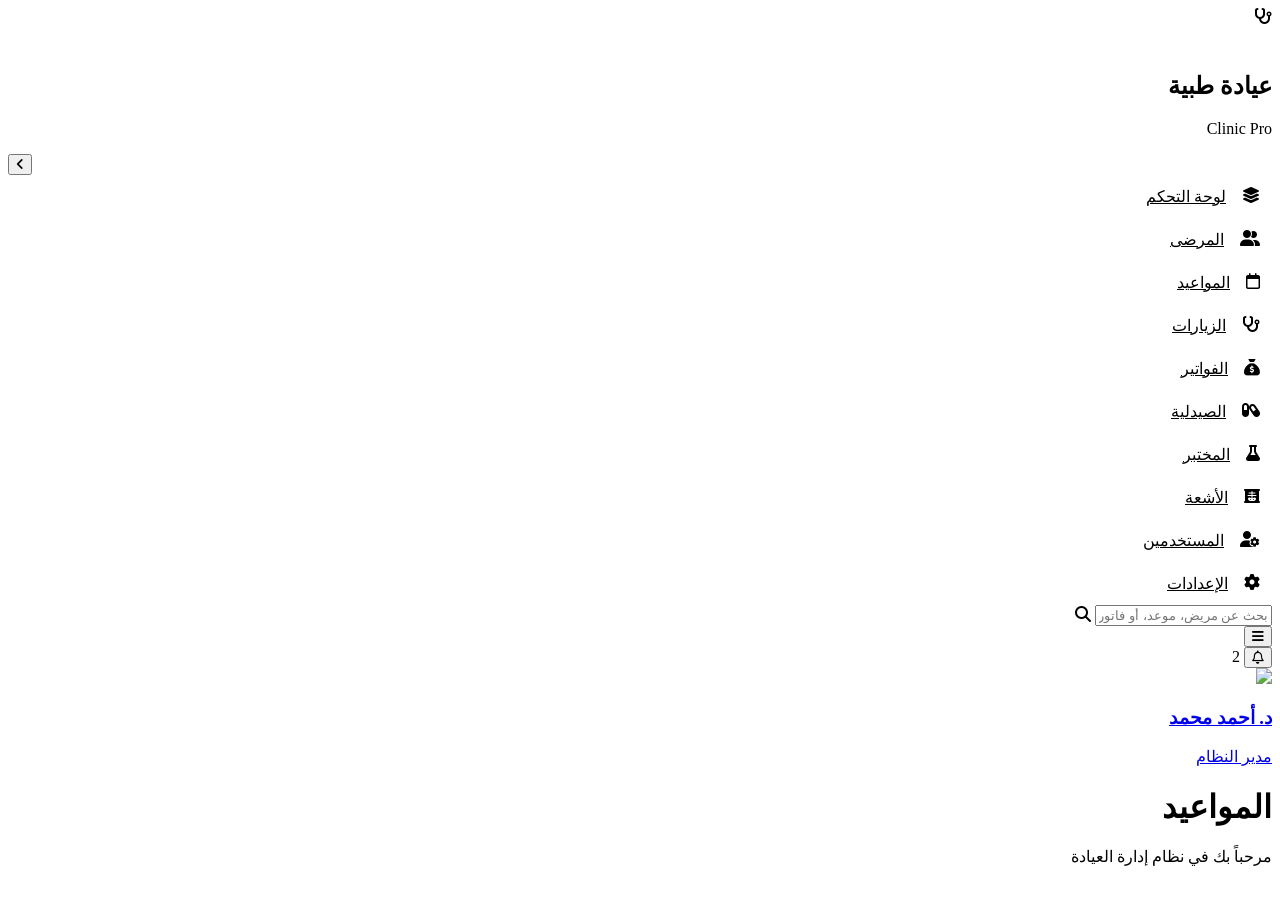
==== views/appointments.html @ b0c6eb46 "اضافة القائمة الجانبية والمنيو والقائمة العولية لجميع الصفحات" ====
<!doctype html>
<html lang="ar" dir="rtl">
  <head>
    <meta charset="UTF-8" />
    <meta name="viewport" content="width=device-width, initial-scale=1.0" />
    <title>عيادة طبية - المواعيد</title>
    <script src="https://cdn.tailwindcss.com"></script>
    <!-- Font Awesome CDN -->
    <link
      rel="stylesheet"
      href="https://cdnjs.cloudflare.com/ajax/libs/font-awesome/6.5.1/css/all.min.css"
    />
    <link rel="stylesheet" href="../public/css/style_join.css" />
  </head>

  <body class="bg-[#F5F7FB] text-[#0F172A]">
    <!-- القائمة الجانبية -->
    <!-- Sidebar -->
    <aside
      id="sidebar"
      class="sidebar fixed right-0 top-0 h-screen w-[265px] bg-white border-l border-gray-200 shadow-sm z-50 overflow-y-auto"
    >
      <!-- Logo -->
      <div class="h-[92px] flex items-center justify-between px-5 border-b">
        <div class="flex items-center gap-3">
          <div
            class="logo rounded-xl bg-[#494BE1] flex items-center justify-center text-white text-xl"
          >
            <i class="fa-solid fa-stethoscope"></i>
          </div>

          <div class="logo-text">
            <h2 class="font-bold text-lg">عيادة طبية</h2>
            <p class="text-sm text-[#AEAEAF]">Clinic Pro</p>
          </div>
        </div>
      </div>

      <!-- Toggle Button -->
      <button
        onclick="toggleSidebar()"
        class="absolute -right-2 top-[75px] w-8 h-8 rounded-full bg-white border shadow flex items-center justify-center text-gray-500"
      >
        <i class="fa-solid fa-angle-left"></i>
      </button>

      <!-- Menu -->
      <nav class="p-4 space-y-3">
        <a
          href="control_panel.html"
          class="menu-link "
        >
          <span class="text-xl"><i class="fa-solid fa-layer-group"></i></span>
          <span class="menu-text font-semibold">لوحة التحكم</span>
        </a>

        <a href="patients.html" class="menu-link">
          <span class="text-xl"><i class="fa-solid fa-user-group"></i></span>
          <span class="menu-text">المرضى</span>
        </a>

        <a href="appointments.html" class="menu-link  text-white  bg-gradient-to-r from-[#818CF8] to-[#4F46E5] to-[#4338CA]">
          <span class="text-xl"><i class="fa-regular fa-calendar"></i></span>
          <span class="menu-text">المواعيد</span>
        </a>

        <a href="visits.html" class="menu-link">
          <span class="text-xl"><i class="fa-solid fa-stethoscope"></i></span>
          <span class="menu-text">الزيارات</span>
        </a>

        <a href="invoices.html" class="menu-link">
          <span class="text-xl"><i class="fa-solid fa-sack-dollar"></i></span>
          <span class="menu-text">الفواتير</span>
        </a>

        <a href="pharmacy.html" class="menu-link">
          <span class="text-xl"><i class="fa-solid fa-capsules"></i></span>
          <span class="menu-text">الصيدلية</span>
        </a>

        <a href="laboratory.html" class="menu-link">
          <span class="text-xl"><i class="fa-solid fa-flask"></i></span>
          <span class="menu-text">المختبر</span>
        </a>

        <a href="radiology.html" class="menu-link">
          <span class="text-xl"><i class="fa-solid fa-x-ray"></i></span>
          <span class="menu-text">الأشعة</span>
        </a>

        <a href="users.html" class="menu-link">
          <span class="text-xl"><i class="fa-solid fa-user-gear"></i></span>
          <span class="menu-text">المستخدمين</span>
        </a>

        <a href="settings.html" class="menu-link">
          <span class="text-xl"><i class="fa-solid fa-gear"></i></span>
          <span class="menu-text">الإعدادات</span>
        </a>
      </nav>
    </aside>

    <!-- القائمة العلوية -->
    <header
      id="topbar"
      class="main fixed top-0 left-0 right-[265px] h-[80px] bg-white border-b border-gray-200 flex items-center justify-between px-8 z-40"
    >
      <!-- جهة اليمين -->
      <div class="w-[520px]">
        <div class="relative">
          <input
            type="text"
            placeholder="بحث عن مريض، موعد، أو فاتورة..."
            class="w-full rounded-xl p-3 pr-12 bg-[#F0F5FF] outline-none text-gray-500 border-2 border-transparent focus:bg-white focus:border-[#F0F5FF] transition-all duration-300"
          />

          <span
            class="absolute right-4 top-1/2 -translate-y-1/2 text-gray-400 text-xl"
          >
            <i class="fa-solid fa-magnifying-glass"></i>
          </span>
        </div>
      </div>

      <!-- جهة اليسار -->
      <div class="flex items-center gap-6">
        <button class="text-1xl text-gray-500">
          <i class="fa-solid fa-bars"></i>
        </button>

        <div class="relative">
          <button class="text-1xl text-gray-500">
            <i class="fa-regular fa-bell"></i>
          </button>
          <span
            class="absolute -top-2 -right-2 bg-[#5B7FE8] text-white text-xs w-4 h-4 rounded-full flex items-center justify-center"
          >
            2
          </span>
        </div>

        <div class="h-10 w-px bg-gray-200"></div>

        <a href="login.html" class="flex items-center gap-3 cursor-pointer">
          <img src="https://i.pravatar.cc/60" class="w-10 h-10 rounded-full" />

          <div>
            <h3 class="font-medium">د. أحمد محمد</h3>
            <p class="text-sm text-gray-500">مدير النظام</p>
          </div>
        </a>
      </div>
    </header>

    <!-- المحتوى -->
    <main id="content" class="main pt-[120px] pr-[310px] px-8">
      <h1 class="text-4xl font-bold">المواعيد</h1>
      <p class="text-gray-500 mt-3">مرحباً بك في نظام إدارة العيادة</p>
    </main>

    <script>
      const sidebar = document.getElementById("sidebar");
      const topbar = document.getElementById("topbar");
      const content = document.getElementById("content");

      function toggleSidebar() {
        sidebar.classList.toggle("closed");

        if (sidebar.classList.contains("closed")) {
          // عند الإغلاق
          sidebar.style.width = "80px";
          topbar.style.right = "80px";
          content.style.paddingRight = "110px";
        } else {
          // عند الفتح
          sidebar.style.width = "265px";
          topbar.style.right = "265px";
          content.style.paddingRight = "295px";
        }
      }
    </script>
    <script>
      const menuLinks = document.querySelectorAll(".menu-link");

      menuLinks.forEach((link) => {
        link.addEventListener("click", function () {
          // حذف الألوان من الجميع
          menuLinks.forEach((item) => {
            item.classList.remove(
              "text-white",
              "bg-gradient-to-r",
              "from-[#818CF8]",
              "to-[#4F46E5]",
              "to-[#4338CA]",
            );
          });

          // إضافة اللون للعنصر الحالي
          this.classList.add(
            "text-white",
            "bg-gradient-to-r",
            "from-[#818CF8]",
            "to-[#4F46E5]",
            "to-[#4338CA]",
          );
        });
      });
    </script>
  </body>
</html>
---- public/css/style_join.css ----
.sidebar {
    direction: ltr;
    overflow-y: auto;
    overflow-x: hidden;
}
/* المحتوى يبقى عربي */
.sidebar nav,
.sidebar .logo-text,
.sidebar .flex {
    direction: rtl;
}

.sidebar.closed {
    width: 80px;
}

.sidebar.closed .menu-text,
.sidebar.closed .logo-text {
    display: none;
}

.sidebar.closed nav a {
    justify-content: center;
}

.logo {
    width: 44px;
    height: 44px;
}

/* شكل السكرول */
.sidebar::-webkit-scrollbar {
    width: 6px;
}

/* لون الخلفية */
.sidebar::-webkit-scrollbar-track {
    background: #f1f1f1;
    border-radius: 20px;
}

/* لون السكرول المتدرج */
.sidebar::-webkit-scrollbar-thumb {
    background: linear-gradient(
        180deg,
        #4338CA 0%,
        #4F46E5 33%,
        #818CF8 66%,
        #EEF2FF 100%
    );
    border-radius: 20px;
}
.menu-link {
    display: flex;
    align-items: center;
    gap: 16px;
    padding: 12px;
    border-radius: 14px;
    color: black;
    transition: all 0.3s ease;
}

.menu-link:not(.bg-gradient-to-r):hover {
    background: #f0f5ff;
}
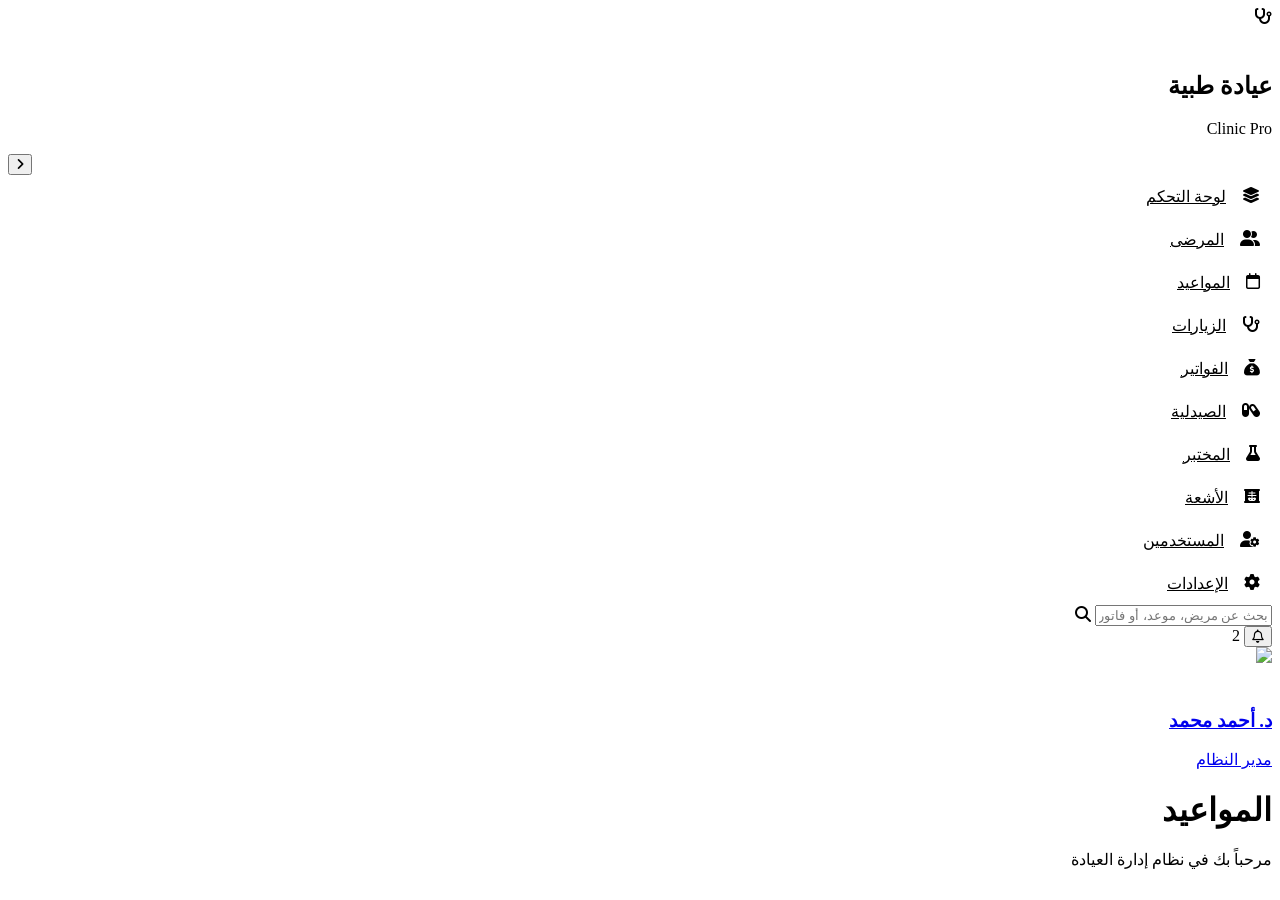
==== commit 2357884d: "تعميل على القوائم لتصبح مستجيبة على جميع الاشاشات" ====
--- a/views/appointments.html
+++ b/views/appointments.html
@@ -38,17 +38,18 @@
 
       <!-- Toggle Button -->
       <button
+        id="sidebarToggleBtn"
         onclick="toggleSidebar()"
-        class="absolute -right-2 top-[75px] w-8 h-8 rounded-full bg-white border shadow flex items-center justify-center text-gray-500"
+        class="sidebar-toggle-btn absolute -left-3 top-[76px] w-8 h-8 rounded-full bg-white border shadow flex items-center justify-center text-gray-500 z-[60]"
       >
-        <i class="fa-solid fa-angle-left"></i>
+        <i id="sidebarToggleIcon" class="fa-solid fa-angle-right"></i>
       </button>
 
       <!-- Menu -->
       <nav class="p-4 space-y-3">
         <a
           href="control_panel.html"
-          class="menu-link "
+          class="menu-link"
         >
           <span class="text-xl"><i class="fa-solid fa-layer-group"></i></span>
           <span class="menu-text font-semibold">لوحة التحكم</span>
@@ -59,7 +60,7 @@
           <span class="menu-text">المرضى</span>
         </a>
 
-        <a href="appointments.html" class="menu-link  text-white  bg-gradient-to-r from-[#818CF8] to-[#4F46E5] to-[#4338CA]">
+        <a href="appointments.html" class="menu-link  text-white bg-gradient-to-r from-[#818CF8] via-[#4F46E5] to-[#4338CA]">
           <span class="text-xl"><i class="fa-regular fa-calendar"></i></span>
           <span class="menu-text">المواعيد</span>
         </a>
@@ -100,12 +101,24 @@
         </a>
       </nav>
     </aside>
+    <div
+      id="sidebarOverlay"
+      class="sidebar-overlay"
+      onclick="closeMobileSidebar()"
+    ></div>
 
     <!-- القائمة العلوية -->
     <header
       id="topbar"
       class="main fixed top-0 left-0 right-[265px] h-[80px] bg-white border-b border-gray-200 flex items-center justify-between px-8 z-40"
     >
+      <button
+        id="mobileMenuBtn"
+        onclick="toggleMobileSidebar()"
+        class="mobile-menu-btn"
+      >
+        <i class="fa-solid fa-bars"></i>
+      </button>
       <!-- جهة اليمين -->
       <div class="w-[520px]">
         <div class="relative">
@@ -125,10 +138,6 @@
 
       <!-- جهة اليسار -->
       <div class="flex items-center gap-6">
-        <button class="text-1xl text-gray-500">
-          <i class="fa-solid fa-bars"></i>
-        </button>
-
         <div class="relative">
           <button class="text-1xl text-gray-500">
             <i class="fa-regular fa-bell"></i>
@@ -142,10 +151,13 @@
 
         <div class="h-10 w-px bg-gray-200"></div>
 
-        <a href="login.html" class="flex items-center gap-3 cursor-pointer">
+        <a
+          href="login.html"
+          class="profile-link flex items-center gap-3 cursor-pointer"
+        >
           <img src="https://i.pravatar.cc/60" class="w-10 h-10 rounded-full" />
 
-          <div>
+          <div class="user-login hidden lg:block">
             <h3 class="font-medium">د. أحمد محمد</h3>
             <p class="text-sm text-gray-500">مدير النظام</p>
           </div>
@@ -159,53 +171,6 @@
       <p class="text-gray-500 mt-3">مرحباً بك في نظام إدارة العيادة</p>
     </main>
 
-    <script>
-      const sidebar = document.getElementById("sidebar");
-      const topbar = document.getElementById("topbar");
-      const content = document.getElementById("content");
-
-      function toggleSidebar() {
-        sidebar.classList.toggle("closed");
-
-        if (sidebar.classList.contains("closed")) {
-          // عند الإغلاق
-          sidebar.style.width = "80px";
-          topbar.style.right = "80px";
-          content.style.paddingRight = "110px";
-        } else {
-          // عند الفتح
-          sidebar.style.width = "265px";
-          topbar.style.right = "265px";
-          content.style.paddingRight = "295px";
-        }
-      }
-    </script>
-    <script>
-      const menuLinks = document.querySelectorAll(".menu-link");
-
-      menuLinks.forEach((link) => {
-        link.addEventListener("click", function () {
-          // حذف الألوان من الجميع
-          menuLinks.forEach((item) => {
-            item.classList.remove(
-              "text-white",
-              "bg-gradient-to-r",
-              "from-[#818CF8]",
-              "to-[#4F46E5]",
-              "to-[#4338CA]",
-            );
-          });
-
-          // إضافة اللون للعنصر الحالي
-          this.classList.add(
-            "text-white",
-            "bg-gradient-to-r",
-            "from-[#818CF8]",
-            "to-[#4F46E5]",
-            "to-[#4338CA]",
-          );
-        });
-      });
-    </script>
+    <script src="../public/js/script_join.js"></script>
   </body>
 </html>
--- a/public/css/style_join.css
+++ b/public/css/style_join.css
@@ -1,65 +1,153 @@
 .sidebar {
-    direction: ltr;
-    overflow-y: auto;
-    overflow-x: hidden;
+  direction: ltr;
+  overflow-y: auto;
+  overflow-x: hidden;
 }
+
 /* المحتوى يبقى عربي */
 .sidebar nav,
 .sidebar .logo-text,
 .sidebar .flex {
-    direction: rtl;
+  direction: rtl;
 }
 
 .sidebar.closed {
-    width: 80px;
+  width: 80px;
 }
 
 .sidebar.closed .menu-text,
 .sidebar.closed .logo-text {
-    display: none;
+  display: none;
 }
 
 .sidebar.closed nav a {
-    justify-content: center;
+  justify-content: center;
 }
 
 .logo {
-    width: 44px;
-    height: 44px;
+  width: 44px;
+  height: 44px;
 }
 
 /* شكل السكرول */
 .sidebar::-webkit-scrollbar {
-    width: 6px;
+  width: 6px;
 }
 
 /* لون الخلفية */
 .sidebar::-webkit-scrollbar-track {
-    background: #f1f1f1;
-    border-radius: 20px;
+  background: #f1f1f1;
+  border-radius: 20px;
 }
 
 /* لون السكرول المتدرج */
 .sidebar::-webkit-scrollbar-thumb {
-    background: linear-gradient(
-        180deg,
-        #4338CA 0%,
-        #4F46E5 33%,
-        #818CF8 66%,
-        #EEF2FF 100%
-    );
-    border-radius: 20px;
+  background: linear-gradient(180deg,
+      #4338CA 0%,
+      #4F46E5 33%,
+      #818CF8 66%,
+      #EEF2FF 100%);
+  border-radius: 20px;
 }
+
 .menu-link {
-    display: flex;
-    align-items: center;
-    gap: 16px;
-    padding: 12px;
-    border-radius: 14px;
-    color: black;
-    transition: all 0.3s ease;
+  display: flex;
+  align-items: center;
+  gap: 16px;
+  padding: 12px;
+  border-radius: 14px;
+  color: black;
+  transition: all 0.3s ease;
 }
 
 .menu-link:not(.bg-gradient-to-r):hover {
-    background: #f0f5ff;
-}+  background: #f0f5ff;
+}
+
+.mobile-menu-btn {
+  display: none;
+  width: 42px;
+  height: 42px;
+  border-radius: 12px;
+  color: #494BE1;
+  align-items: center;
+  justify-content: center;
+  font-size: 20px;
+}
+
+.sidebar-overlay {
+  display: none;
+}
+
+.profile-link img {
+  flex-shrink: 0;
+  min-width: 40px;
+  min-height: 40px;
+  object-fit: cover;
+}
+
+/* شاشة 1024 وتحت */
+@media (max-width: 1024px) {
+  .mobile-menu-btn {
+    display: flex;
+  }
+
+  #sidebar {
+    width: 265px !important;
+    transform: translateX(100%);
+    transition: transform 0.3s ease;
+  }
+
+  #sidebar.mobile-open {
+    transform: translateX(0);
+  }
+
+  #topbar {
+    right: 0 !important;
+    padding-inline: 16px;
+    gap: 16px;
+  }
+
+  #content {
+    padding-right: 32px !important;
+    padding-left: 32px !important;
+  }
+
+  .sidebar-overlay {
+    display: none;
+    position: fixed;
+    inset: 0;
+    background: rgba(15, 23, 42, 0.35);
+    z-index: 45;
+  }
+
+  .sidebar-overlay.show {
+    display: block;
+  }
+
+  /* نخفي زر التصغير القديم داخل السايدبار بالموبايل */
+  /* #sidebar > button {
+    display: none;
+  } */
+
+
+  .sidebar-toggle-btn {
+    display: flex !important;
+    left: -16px;
+    z-index: 9999;
+  }
+
+  .user-login {
+    display: none;
+  }
+
+  .profile-link {
+    flex-shrink: 0;
+  }
+
+  .profile-link img {
+    width: 40px !important;
+    height: 40px !important;
+  }
+}
+
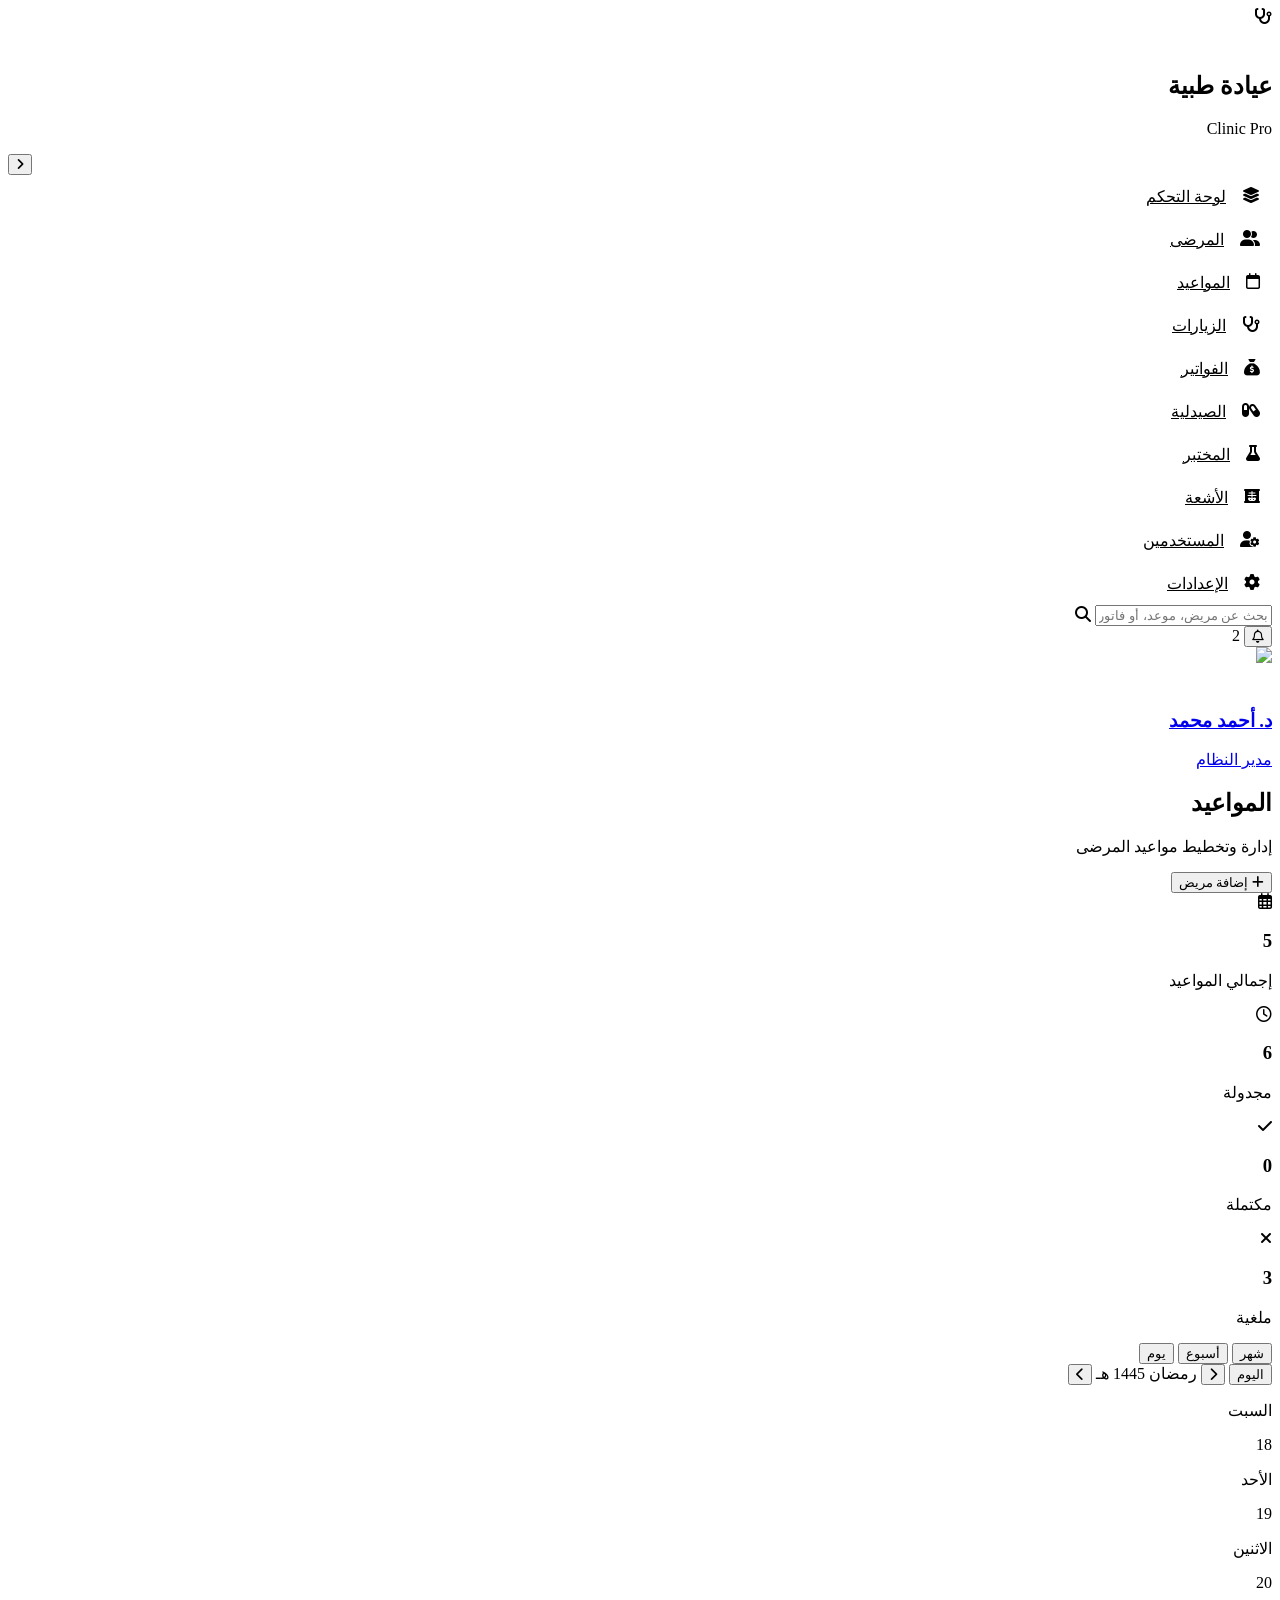
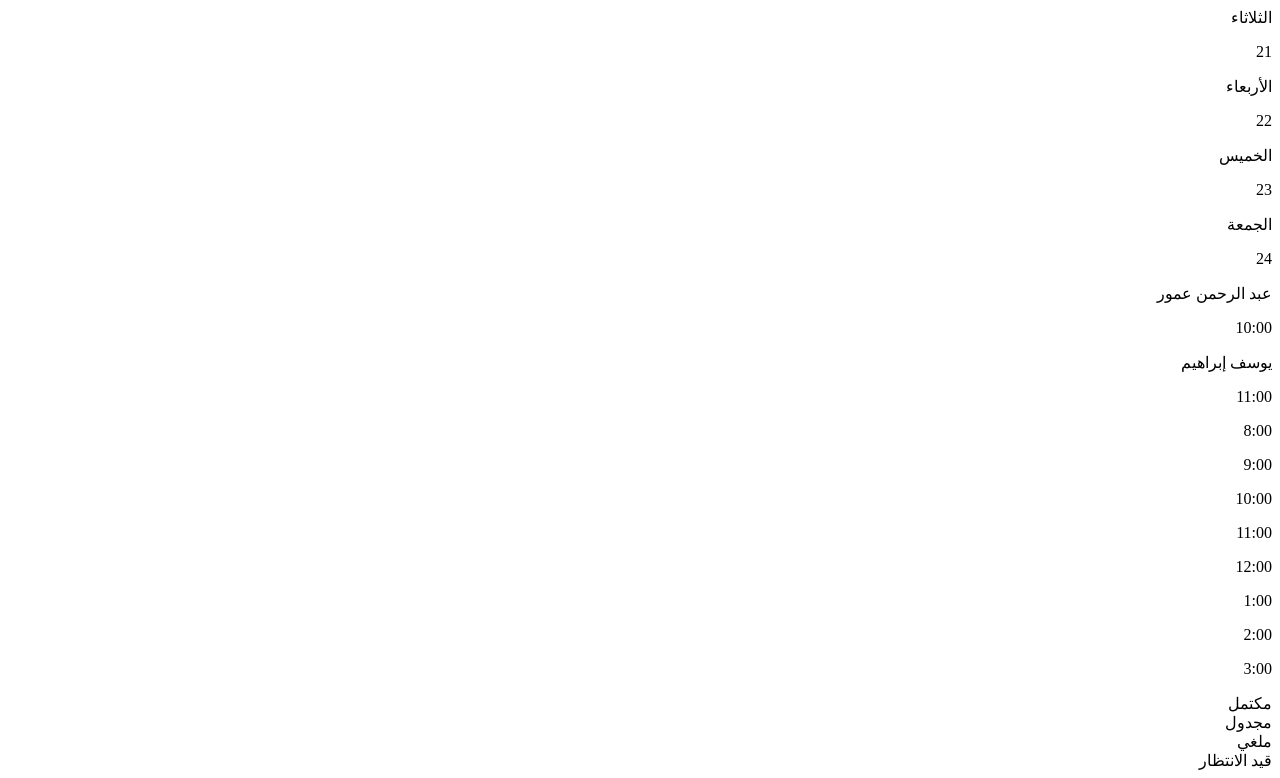
==== commit 41bdbcb8: "Update clinic system pages" ====
--- a/views/appointments.html
+++ b/views/appointments.html
@@ -166,9 +166,202 @@
     </header>
 
     <!-- المحتوى -->
-    <main id="content" class="main pt-[120px] pr-[310px] px-8">
-      <h1 class="text-4xl font-bold">المواعيد</h1>
-      <p class="text-gray-500 mt-3">مرحباً بك في نظام إدارة العيادة</p>
+    <main id="content" class="main pt-[105px] pr-[295px] pl-8 pb-8 transition-all duration-300">
+      <!-- Page Header -->
+      <section class="mb-5">
+        <div class="flex items-start justify-between gap-4">
+          <div>
+            <h1 class="text-[30px] leading-none font-bold text-[#0F172A]">المواعيد</h1>
+            <p class="text-sm text-gray-500 mt-3">إدارة وتخطيط مواعيد المرضى</p>
+          </div>
+
+          <button
+            class="h-11 px-5 rounded-xl bg-[#4F46E5] hover:bg-[#4338CA] text-white text-sm font-medium flex items-center gap-2 shadow-sm transition"
+          >
+            <i class="fa-solid fa-plus text-xs"></i>
+            إضافة مريض
+          </button>
+        </div>
+      </section>
+
+      <!-- Cards -->
+      <section class="grid grid-cols-1 sm:grid-cols-2 xl:grid-cols-4 gap-4 mb-5">
+        <!-- إجمالي المواعيد -->
+        <div class="bg-white rounded-2xl border border-gray-100 shadow-sm h-[74px] px-5 flex items-center justify-between">
+          <div class="w-8 h-8 rounded-lg bg-gray-100 flex items-center justify-center text-gray-600">
+            <i class="fa-regular fa-calendar-days text-sm"></i>
+          </div>
+          <div class="text-left">
+            <h3 class="text-2xl font-bold text-[#0F172A] leading-6">5</h3>
+            <p class="text-xs text-gray-500 mt-1">إجمالي المواعيد</p>
+          </div>
+        </div>
+
+        <!-- مجدولة -->
+        <div class="bg-white rounded-2xl border border-gray-100 shadow-sm h-[74px] px-5 flex items-center justify-between">
+          <div class="w-8 h-8 rounded-lg bg-indigo-50 flex items-center justify-center text-[#4F46E5]">
+            <i class="fa-regular fa-clock text-sm"></i>
+          </div>
+          <div class="text-left">
+            <h3 class="text-2xl font-bold text-[#4F46E5] leading-6">6</h3>
+            <p class="text-xs text-gray-500 mt-1">مجدولة</p>
+          </div>
+        </div>
+
+        <!-- مكتملة -->
+        <div class="bg-white rounded-2xl border border-gray-100 shadow-sm h-[74px] px-5 flex items-center justify-between">
+          <div class="w-8 h-8 rounded-lg bg-green-50 flex items-center justify-center text-green-500">
+            <i class="fa-solid fa-check text-sm"></i>
+          </div>
+          <div class="text-left">
+            <h3 class="text-2xl font-bold text-green-500 leading-6">0</h3>
+            <p class="text-xs text-gray-500 mt-1">مكتملة</p>
+          </div>
+        </div>
+
+        <!-- ملغية -->
+        <div class="bg-white rounded-2xl border border-gray-100 shadow-sm h-[74px] px-5 flex items-center justify-between">
+          <div class="w-8 h-8 rounded-lg bg-red-50 flex items-center justify-center text-red-500">
+            <i class="fa-solid fa-xmark text-sm"></i>
+          </div>
+          <div class="text-left">
+            <h3 class="text-2xl font-bold text-red-500 leading-6">3</h3>
+            <p class="text-xs text-gray-500 mt-1">ملغية</p>
+          </div>
+        </div>
+      </section>
+
+      <!-- Calendar Wrapper -->
+      <section class="bg-white rounded-2xl border border-gray-100 shadow-sm p-4">
+        <!-- Toolbar -->
+        <div class="flex flex-col lg:flex-row lg:items-center lg:justify-between gap-3 mb-4">
+          <div class="inline-flex w-fit items-center gap-1 bg-white border border-gray-100 rounded-xl p-1">
+            <button class="px-4 py-2 rounded-lg text-sm text-gray-600 hover:bg-gray-50">شهر</button>
+            <button class="px-4 py-2 rounded-lg text-sm bg-[#EEF2FF] text-[#4F46E5] font-semibold">أسبوع</button>
+            <button class="px-4 py-2 rounded-lg text-sm text-gray-600 hover:bg-gray-50">يوم</button>
+          </div>
+
+          <div class="flex items-center gap-3">
+            <button class="px-3 py-1.5 rounded-lg border border-gray-200 text-sm text-gray-600 hover:bg-gray-50">
+              اليوم
+            </button>
+
+            <button class="w-8 h-8 rounded-lg hover:bg-gray-100 text-gray-600 flex items-center justify-center">
+              <i class="fa-solid fa-chevron-right text-xs"></i>
+            </button>
+
+            <span class="text-sm font-semibold text-[#0F172A] whitespace-nowrap">رمضان 1445 هـ</span>
+
+            <button class="w-8 h-8 rounded-lg hover:bg-gray-100 text-gray-600 flex items-center justify-center">
+              <i class="fa-solid fa-chevron-left text-xs"></i>
+            </button>
+          </div>
+        </div>
+
+        <!-- Calendar -->
+        <div class="overflow-x-auto">
+          <div class="min-w-[880px] rounded-2xl overflow-hidden border border-gray-100 bg-white">
+            <!-- Days -->
+            <div class="grid grid-cols-7 bg-white border-b border-gray-100 text-center">
+              <div class="py-3 border-l border-gray-100">
+                <p class="text-xs text-gray-500">السبت</p>
+                <p class="text-sm font-semibold text-[#0F172A] mt-1">18</p>
+              </div>
+              <div class="py-3 border-l border-gray-100">
+                <p class="text-xs text-gray-500">الأحد</p>
+                <p class="text-sm font-semibold text-[#0F172A] mt-1">19</p>
+              </div>
+              <div class="py-3 border-l border-gray-100">
+                <p class="text-xs text-gray-500">الاثنين</p>
+                <p class="text-sm font-semibold text-[#0F172A] mt-1">20</p>
+              </div>
+              <div class="py-3 border-l border-gray-100">
+                <p class="text-xs text-gray-500">الثلاثاء</p>
+                <p class="text-sm font-semibold text-[#0F172A] mt-1">21</p>
+              </div>
+              <div class="py-3 border-l border-gray-100">
+                <p class="text-xs text-gray-500">الأربعاء</p>
+                <p class="text-sm font-semibold text-[#0F172A] mt-1">22</p>
+              </div>
+              <div class="py-3 border-l border-gray-100">
+                <p class="text-xs text-gray-500">الخميس</p>
+                <p class="text-sm font-semibold text-[#0F172A] mt-1">23</p>
+              </div>
+              <div class="py-3">
+                <p class="text-xs text-gray-500">الجمعة</p>
+                <p class="text-sm font-semibold text-[#0F172A] mt-1">24</p>
+              </div>
+            </div>
+
+            <!-- Body -->
+            <div class="relative grid grid-cols-7 h-[455px] bg-white">
+              <div class="border-l border-gray-100"></div>
+              <div class="border-l border-gray-100"></div>
+              <div class="border-l border-gray-100"></div>
+
+              <!-- الثلاثاء -->
+              <div class="relative border-l border-gray-100">
+                <div class="absolute top-[124px] right-4 left-4 z-10 h-[50px] bg-[#ECFDF5] border border-[#5EEAD4] rounded-lg px-1 text-center shadow-sm flex flex-col items-center justify-center">
+                  <p class="text-[11px] font-semibold text-[#0F766E]">عبد الرحمن عمور</p>
+                  <p class="text-[11px] text-[#0F766E] mt-0.5">10:00</p>
+                </div>
+
+                <div class="absolute top-[180px] right-4 left-4 z-10 h-[50px] bg-[#F5F3FF] border border-[#A78BFA] rounded-lg px-1 text-center shadow-sm flex flex-col items-center justify-center">
+                  <p class="text-[11px] font-semibold text-[#6D28D9]">يوسف إبراهيم</p>
+                  <p class="text-[11px] text-[#6D28D9] mt-0.5">11:00</p>
+                </div>
+              </div>
+
+              <div class="border-l border-gray-100"></div>
+              <div class="border-l border-gray-100"></div>
+              <div></div>
+
+              <!-- Horizontal lines -->
+              <div class="absolute inset-0 pointer-events-none">
+                <div class="h-[56px] border-b border-gray-100"></div>
+                <div class="h-[56px] border-b border-gray-100"></div>
+                <div class="h-[56px] border-b border-gray-100"></div>
+                <div class="h-[56px] border-b border-gray-100"></div>
+                <div class="h-[56px] border-b border-gray-100"></div>
+                <div class="h-[56px] border-b border-gray-100"></div>
+                <div class="h-[56px] border-b border-gray-100"></div>
+              </div>
+
+              <!-- Time -->
+              <div class="absolute right-4 top-[26px] text-[11px] text-gray-400 leading-none space-y-[43px]">
+                <p>8:00</p>
+                <p>9:00</p>
+                <p>10:00</p>
+                <p>11:00</p>
+                <p>12:00</p>
+                <p>1:00</p>
+                <p>2:00</p>
+                <p>3:00</p>
+              </div>
+            </div>
+          </div>
+        </div>
+
+        <!-- Legend -->
+        <div class="flex flex-wrap items-center justify-center gap-5 mt-4 text-xs text-gray-500">
+          <div class="flex items-center gap-1.5">
+            <span class="w-2 h-2 rounded-full bg-[#5EEAD4]"></span>
+            مكتمل
+          </div>
+          <div class="flex items-center gap-1.5">
+            <span class="w-2 h-2 rounded-full bg-[#A78BFA]"></span>
+            مجدول
+          </div>
+          <div class="flex items-center gap-1.5">
+            <span class="w-2 h-2 rounded-full bg-red-400"></span>
+            ملغي
+          </div>
+          <div class="flex items-center gap-1.5">
+            <span class="w-2 h-2 rounded-full bg-gray-400"></span>
+            قيد الانتظار
+          </div>
+        </div>
+      </section>
     </main>
 
     <script src="../public/js/script_join.js"></script>
--- a/public/css/style_join.css
+++ b/public/css/style_join.css
@@ -28,25 +28,28 @@
   width: 44px;
   height: 44px;
 }
-
-/* شكل السكرول */
-.sidebar::-webkit-scrollbar {
+.sidebar::-webkit-scrollbar{
+  width: 0;
+}
+#content::-webkit-scrollbar {
   width: 6px;
 }
 
-/* لون الخلفية */
-.sidebar::-webkit-scrollbar-track {
+.sidebar::-webkit-scrollbar-track,
+#content::-webkit-scrollbar-track {
   background: #f1f1f1;
   border-radius: 20px;
 }
 
-/* لون السكرول المتدرج */
-.sidebar::-webkit-scrollbar-thumb {
-  background: linear-gradient(180deg,
-      #4338CA 0%,
-      #4F46E5 33%,
-      #818CF8 66%,
-      #EEF2FF 100%);
+.sidebar::-webkit-scrollbar-thumb,
+#content::-webkit-scrollbar-thumb {
+  background: linear-gradient(
+    180deg,
+    #4338CA 0%,
+    #4F46E5 33%,
+    #818CF8 66%,
+    #EEF2FF 100%
+  );
   border-radius: 20px;
 }
 
@@ -151,3 +154,28 @@
   }
 }
 
+.chart-scroll {
+  scrollbar-width: thin;
+  scrollbar-color: #4F46E5 #f1f1f1;
+}
+
+.chart-scroll::-webkit-scrollbar {
+  height: 3px !important;
+}
+
+.chart-scroll::-webkit-scrollbar-track {
+  background: #f1f1f1 !important;
+  border-radius: 20px;
+}
+
+.chart-scroll::-webkit-scrollbar-thumb {
+  background: linear-gradient(
+    90deg,
+    #4338CA 0%,
+    #4F46E5 33%,
+    #818CF8 66%,
+    #EEF2FF 100%
+  ) !important;
+  border-radius: 20px;
+}
+
